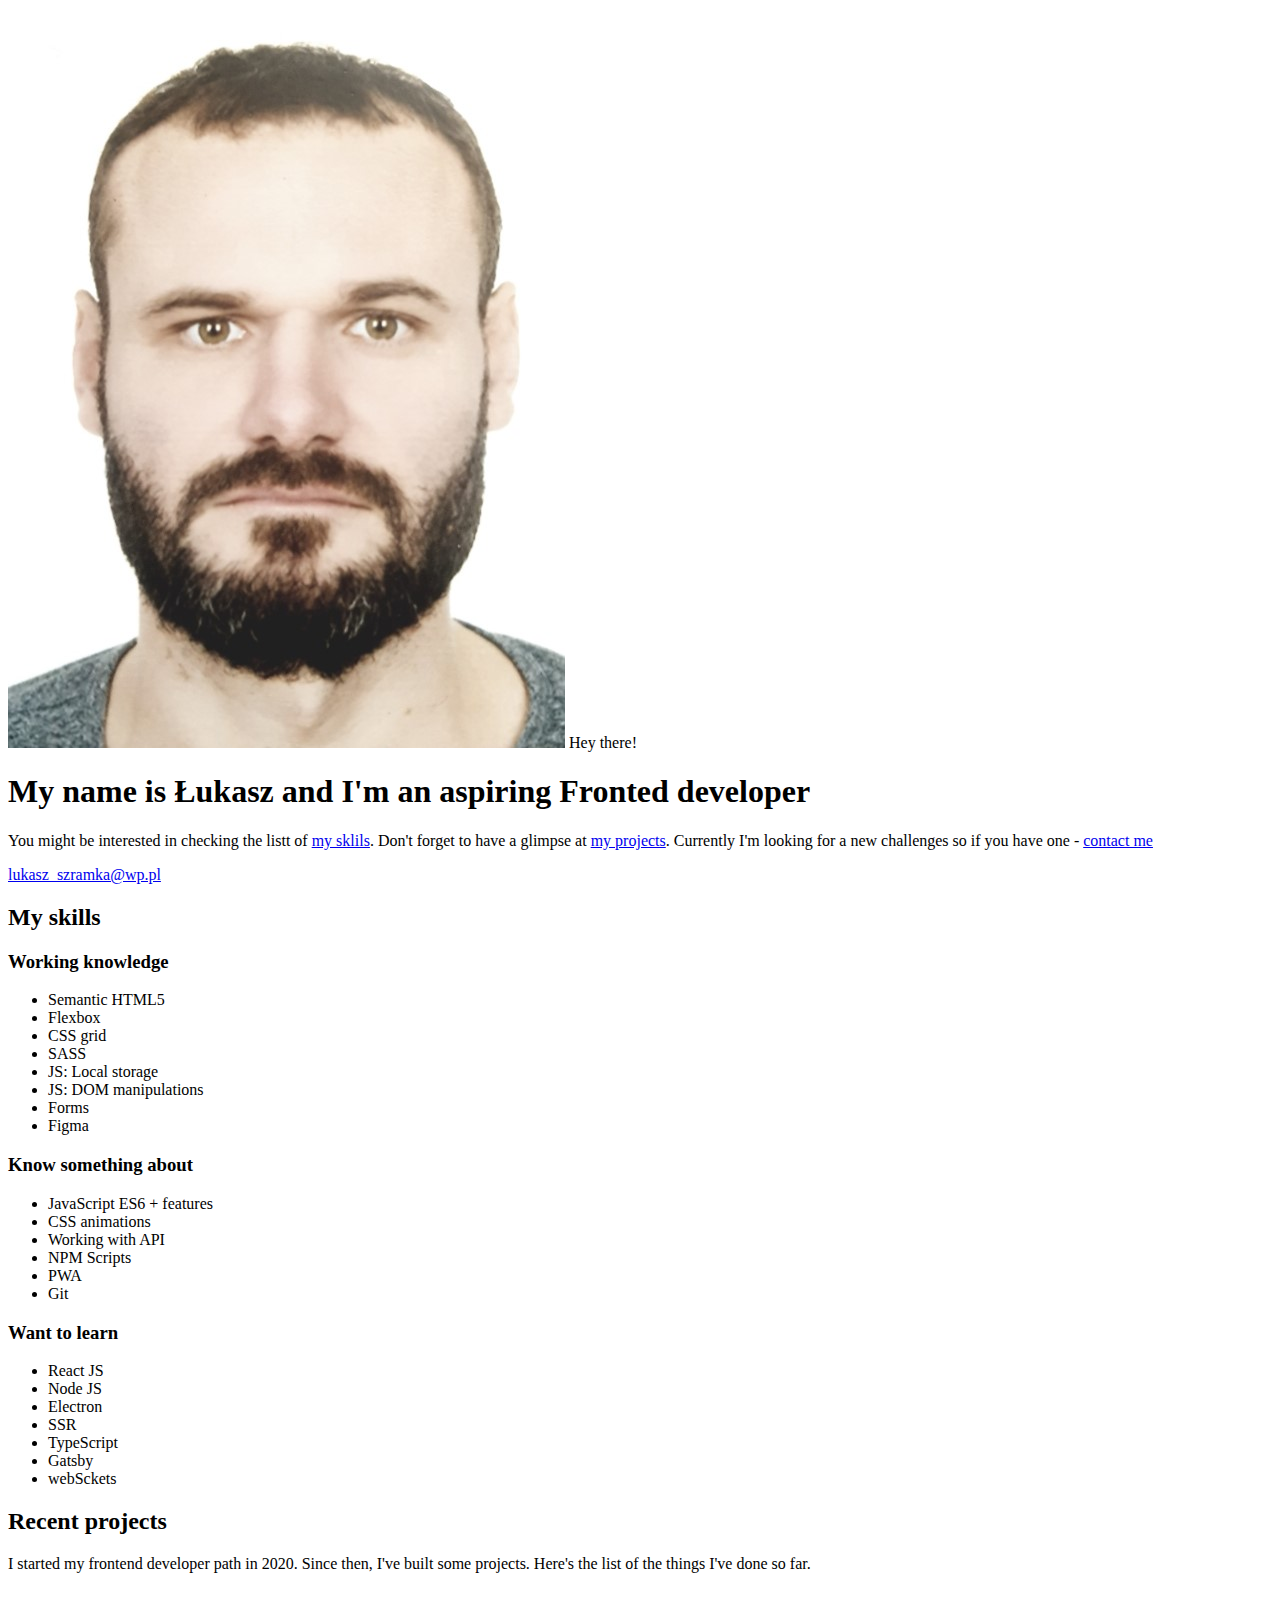
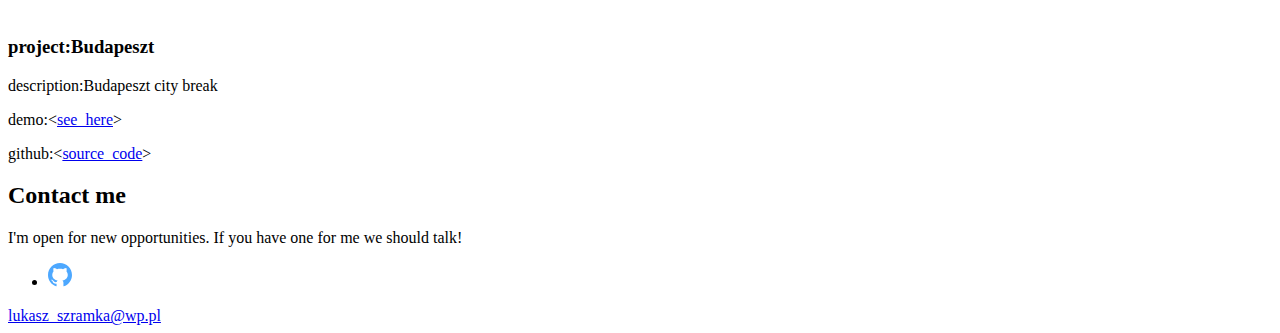
==== src/pages/index.html @ 0058a01d "I added mobile styles in the contact section" ====
<!DOCTYPE html>
<html lang="en">

<head>
  <meta charset="UTF-8" />
  <meta name="viewport" content="width=device-width, initial-scale=1.0" />
  <title>Łukasz Szramka - prtfolio</title>
  <meta name="description" content="Szramka skills & project" />
  <!-- Title -->
  <meta property="og:title" content="Łukasz Szramka - prtfolio" />
  <!-- OPTIONAL description. 2-4 sentences. -->
  <meta property="og:description" content="Szramka skills & project" />
  <!-- full url with http(s) ie. https://maciejkorsan.github.io/my-repo/ -->
  <meta property="og:url" content="https://szramkalukasz.github.io" />
  <!-- full url to the image with http(s) ie. https://maciejkorsan.github.io/my-repo/assets/img/fb.png. Facebook suggests at least 1200 x 630. -->
  <meta property="og:image" content="https://maciejkorsan.com/wtf-gulp-starter/assets/img/cover.png" />
</head>

<body>
  <main>
    <section class="hero">
      <div class="hero__image-container">
        <img src="../assets/img/Łukasz.jpg" class="hero__image" alt="Łukasz photo">
        <span class="hero__hello">Hey there!</span>
      </div>
      <div class="hero__description">
        <h1 class="hero__header">
          My name is Łukasz and I'm an aspiring <span class="hero__special">Fronted developer</span>
        </h1>
        <p class="hero__paragraph">
          You might be interested in checking the listt of <a class="hero__link" href="#skills">my sklils</a>. Don't
          forget to have a
          glimpse at <a class="hero__link" href="#project">my projects</a>. Currently I'm looking for a new challenges
          so if you have one -
          <a class="hero__link" href="#contact">contact me</a>
        </p>
        <a class="hero__contact" href="mailto:lukasz_szramk@wp.pl">lukasz_szramka@wp.pl</a>
      </div>
    </section>
    <section class="skills" id="skills">
      <h2 class="skills__header">My skills</h2>
      <article class="skills-section">
        <h3 class="skills-section__header">Working knowledge</h3>
        <ul class="skills-list">
          <li class="skills-list__item">Semantic HTML5</li>
          <li class="skills-list__item">Flexbox</li>
          <li class="skills-list__item">CSS grid</li>
          <li class="skills-list__item">SASS</li>
          <li class="skills-list__item">JS: Local storage</li>
          <li class="skills-list__item">JS: DOM manipulations</li>
          <li class="skills-list__item">Forms</li>
          <li class="skills-list__item">Figma</li>
        </ul>
      </article>
      <article class="skills-section">
        <h3 class="skills-section__header">Know something about</h3>
        <ul class="skills-list skills-list--blue">
          <li class="skills-list__item">JavaScript ES6 + features</li>
          <li class="skills-list__item">CSS animations</li>
          <li class="skills-list__item">Working with API</li>
          <li class="skills-list__item">NPM Scripts</li>
          <li class="skills-list__item">PWA</li>
          <li class="skills-list__item">Git</li>
        </ul>
      </article>
      <article class="skills-section">
        <h3 class="skills-section__header">Want to learn</h3>
        <ul class="skills-list skills-list--dot">
          <li class="skills-list__item">React JS</li>
          <li class="skills-list__item">Node JS</li>
          <li class="skills-list__item">Electron</li>
          <li class="skills-list__item">SSR</li>
          <li class="skills-list__item">TypeScript</li>
          <li class="skills-list__item">Gatsby</li>
          <li class="skills-list__item">webSckets</li>
        </ul>
      </article>
    </section>
    <section class="projects" id="projects">
      <h2 class="projects__header">Recent projects</h2>
      <p class="projects__description">I started my frontend developer path in 2020. Since then, I've built some
        projects. Here's the list of the things I've done so far.
      </p>
      <div class="projects-grid">
        <article class="project">
          <div class="project__window">
            <span class="project__circle"></span>
            <span class="project__circle"></span>
            <span class="project__circle"></span>
          </div>
          <div class="project__content">
            <img src="../assets/img/Github Icon.svg" alt="">
            <h3 class="project__grid project__title">
              <span class="project__label">project:</span><span>Budapeszt</span>
            </h3>
            <p class="project__grid">
              <span class="project__label">description:</span><span>Budapeszt city break</span>
            </p>
            <p class="project__grid">
              <span class="project__label">demo:</span><span>&lt;<a class="project__link" href="#" title="Budapeszt - demo">see_here</a>&gt;</span>
            </p>
            <p class="project__grid">
              <span class="project__label">github:</span><span>&lt;<a class="project__link" href="#" title="Budapeszt - code">source_code</a>&gt;</span>
            </p>
          </div>
        </article>
      </div>
    </section>
    <section class="contact" id="contact">
      <h2 class="contact__header">Contact me</h2>
      <p class="contact__description">I'm open for new opportunities. If you have one for me we should talk!
      </p>
      <div class="contact__links">
        <ul class="socials">
          <li class="socials__item">
            <a class="socials__link" href="https://github.com/szramkalukasz"><img class="socials__icon" src="../assets/img/Github-blue.svg" alt="Szramka Łukasz github"></a>
          </li>
        </ul>
        <a class="contact__mail" href="mailto:lukasz_szramk@wp.pl">lukasz_szramka@wp.pl</a>
      </div>
    </section>
  </main>
</body>

</html>
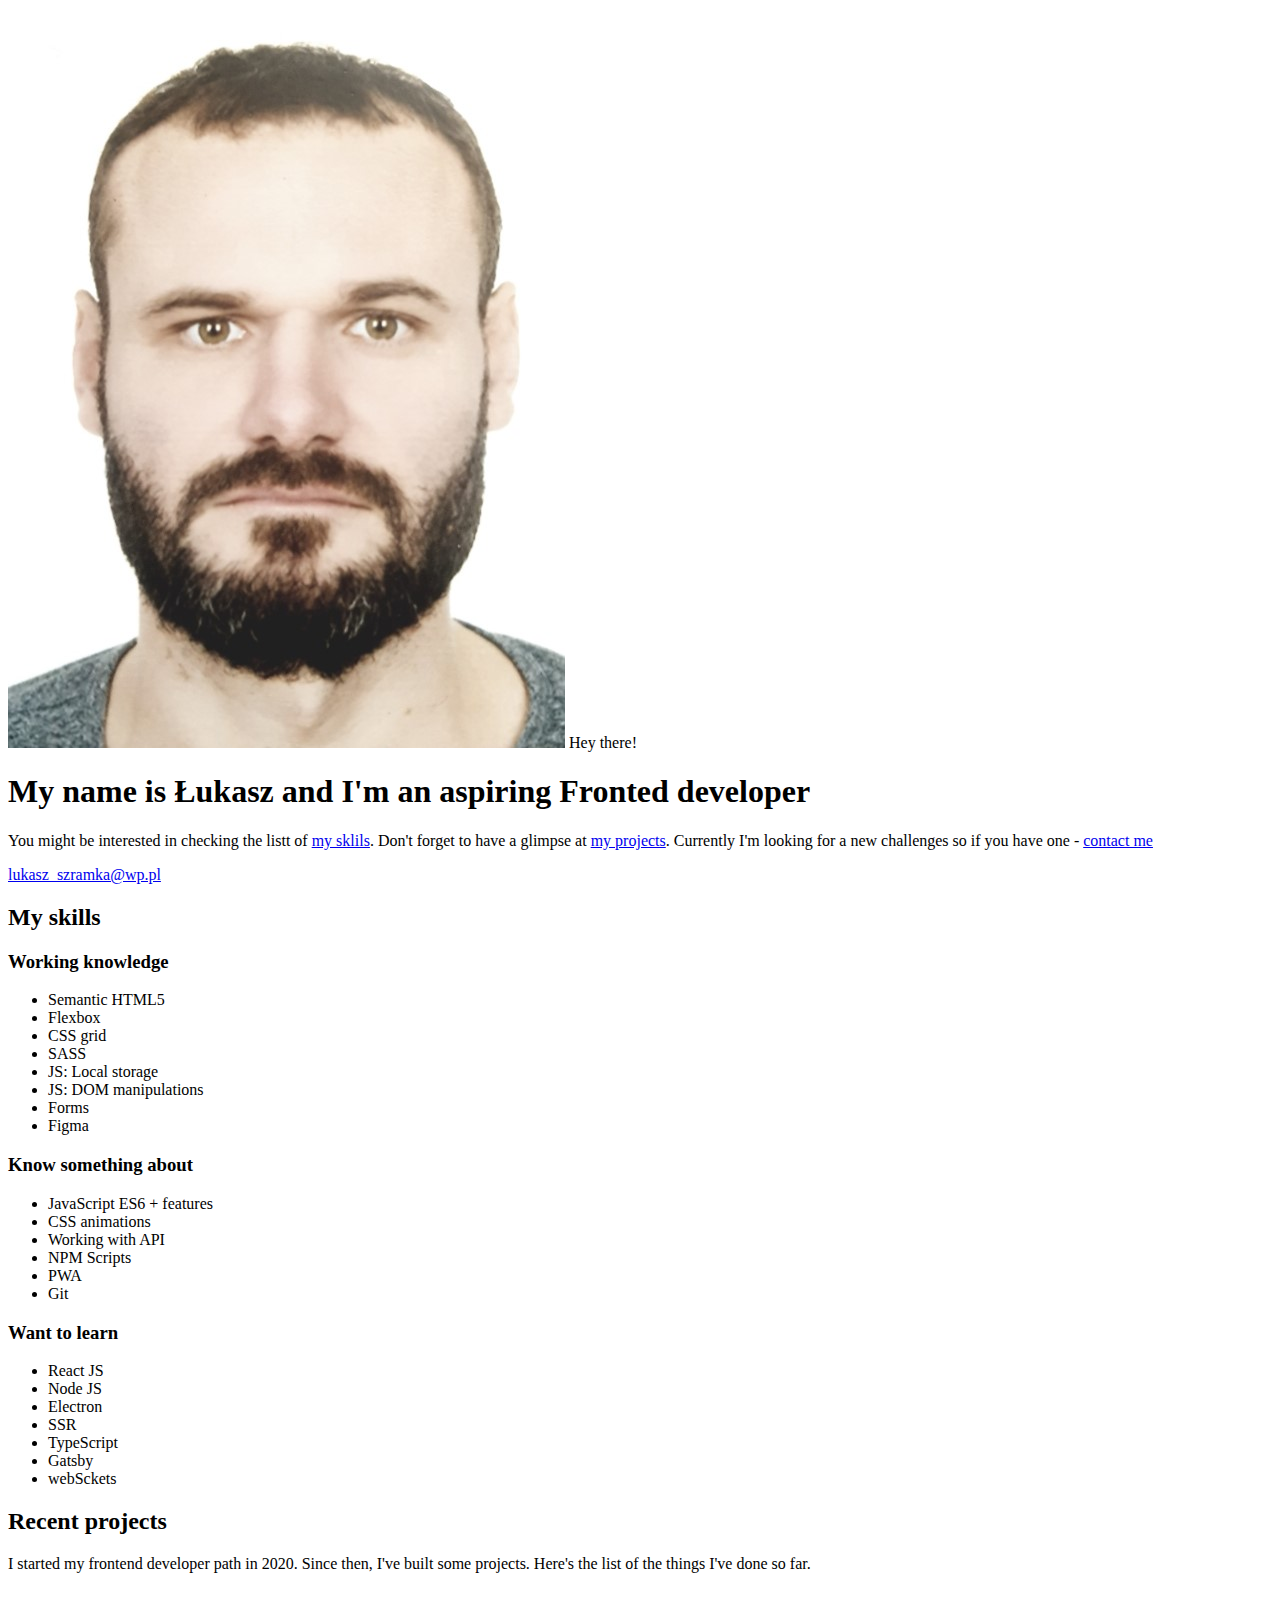
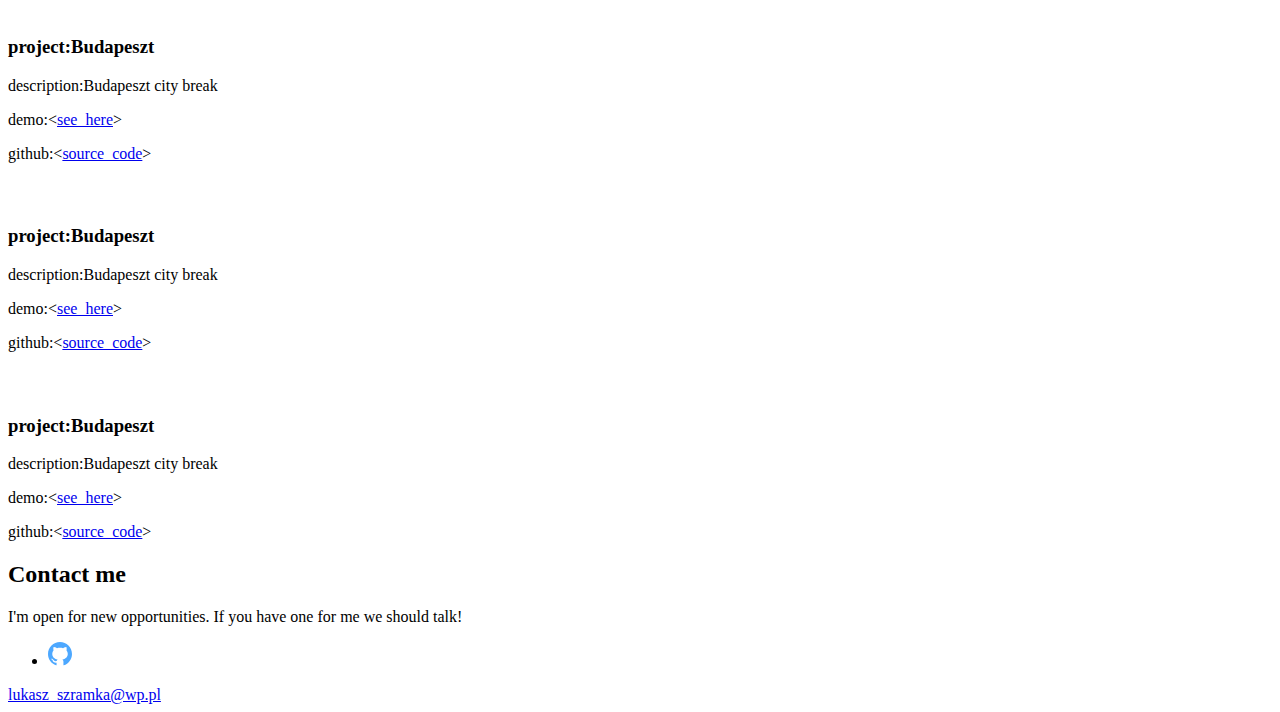
==== commit 7f7e7a63: "I added desktop styles in the hero section" ====
--- a/src/pages/index.html
+++ b/src/pages/index.html
@@ -21,7 +21,7 @@
     <section class="hero">
       <div class="hero__image-container">
         <img src="../assets/img/Łukasz.jpg" class="hero__image" alt="Łukasz photo">
-        <span class="hero__hello">Hey there!</span>
+        <span class="hero__bubble"><span class="hero__hello">Hey there!</span></span>
       </div>
       <div class="hero__description">
         <h1 class="hero__header">
@@ -104,6 +104,50 @@
             </p>
           </div>
         </article>
+        <article class="project">
+          <div class="project__window">
+            <span class="project__circle"></span>
+            <span class="project__circle"></span>
+            <span class="project__circle"></span>
+          </div>
+          <div class="project__content">
+            <img src="../assets/img/Github Icon.svg" alt="">
+            <h3 class="project__grid project__title">
+              <span class="project__label">project:</span><span>Budapeszt</span>
+            </h3>
+            <p class="project__grid">
+              <span class="project__label">description:</span><span>Budapeszt city break</span>
+            </p>
+            <p class="project__grid">
+              <span class="project__label">demo:</span><span>&lt;<a class="project__link" href="#" title="Budapeszt - demo">see_here</a>&gt;</span>
+            </p>
+            <p class="project__grid">
+              <span class="project__label">github:</span><span>&lt;<a class="project__link" href="#" title="Budapeszt - code">source_code</a>&gt;</span>
+            </p>
+          </div>
+        </article>
+        <article class="project">
+          <div class="project__window">
+            <span class="project__circle"></span>
+            <span class="project__circle"></span>
+            <span class="project__circle"></span>
+          </div>
+          <div class="project__content">
+            <img src="../assets/img/Github Icon.svg" alt="">
+            <h3 class="project__grid project__title">
+              <span class="project__label">project:</span><span>Budapeszt</span>
+            </h3>
+            <p class="project__grid">
+              <span class="project__label">description:</span><span>Budapeszt city break</span>
+            </p>
+            <p class="project__grid">
+              <span class="project__label">demo:</span><span>&lt;<a class="project__link" href="#" title="Budapeszt - demo">see_here</a>&gt;</span>
+            </p>
+            <p class="project__grid">
+              <span class="project__label">github:</span><span>&lt;<a class="project__link" href="#" title="Budapeszt - code">source_code</a>&gt;</span>
+            </p>
+          </div>
+        </article>
       </div>
     </section>
     <section class="contact" id="contact">
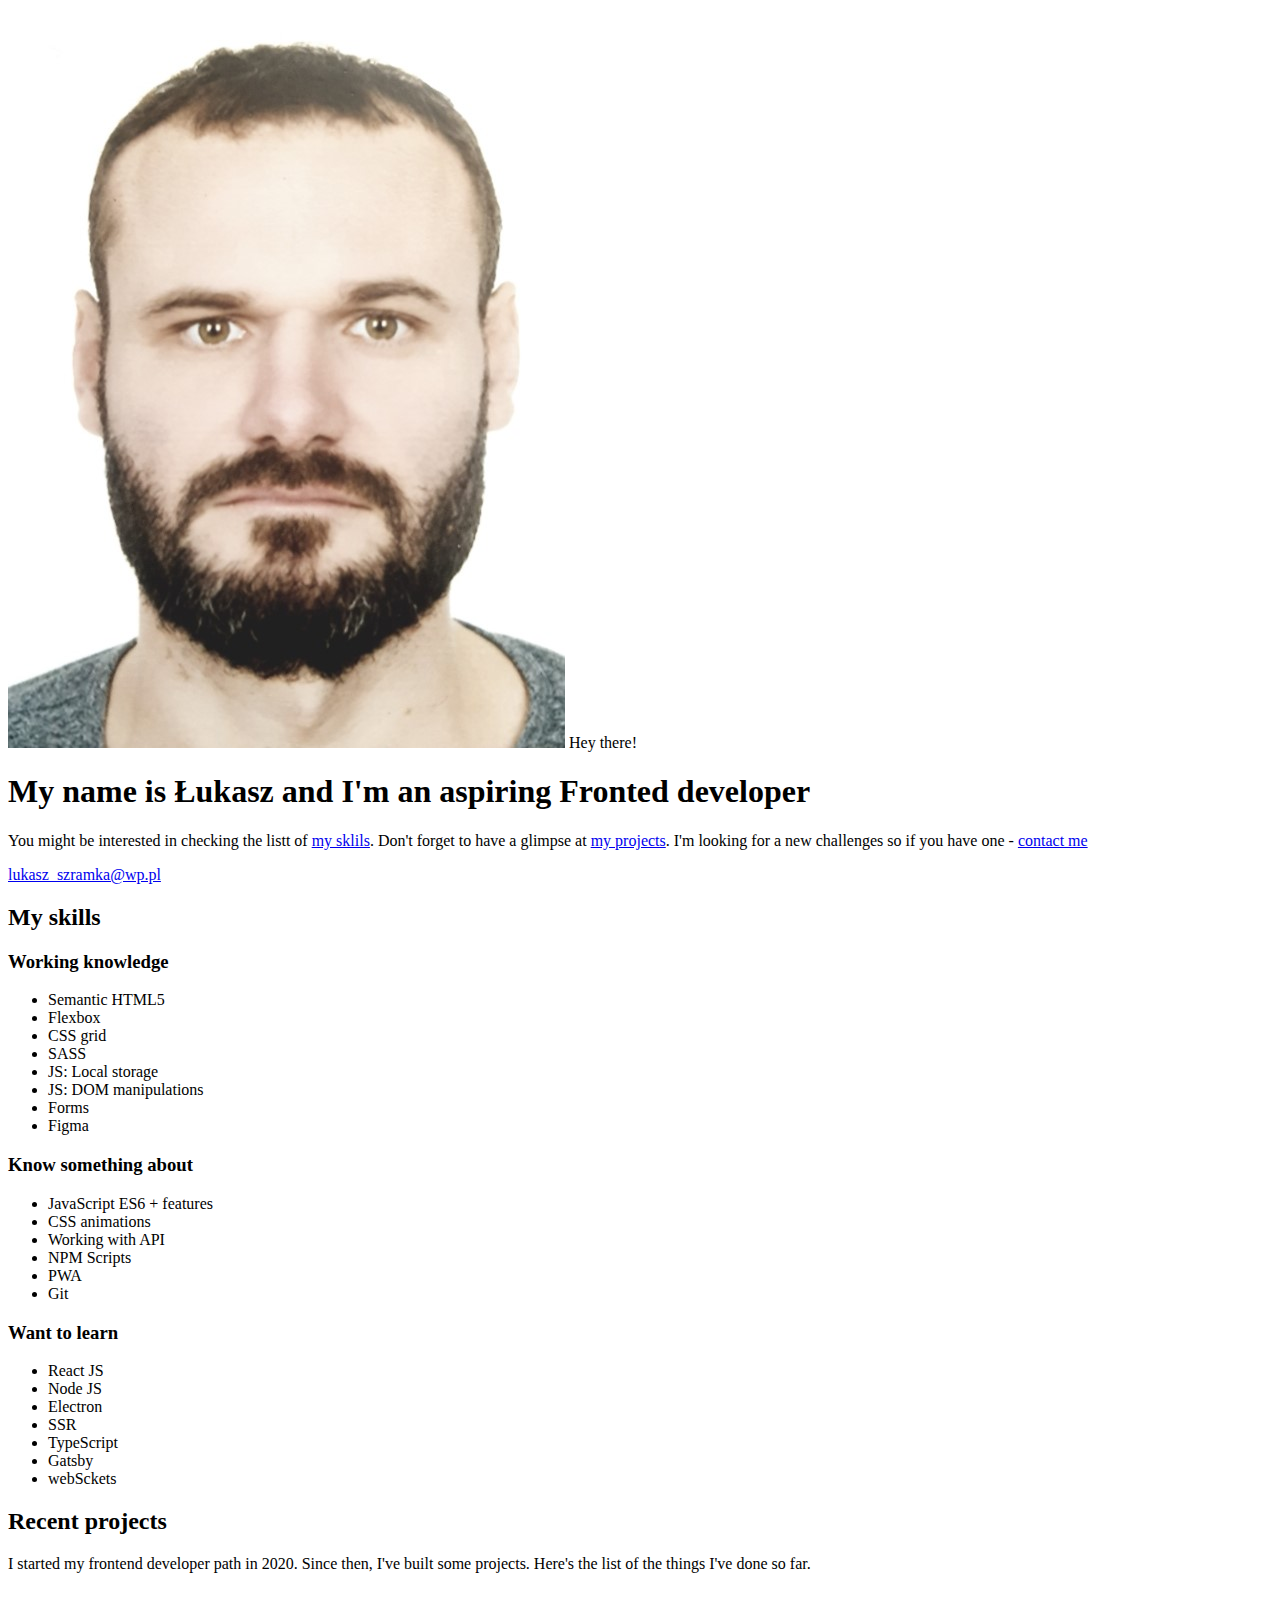
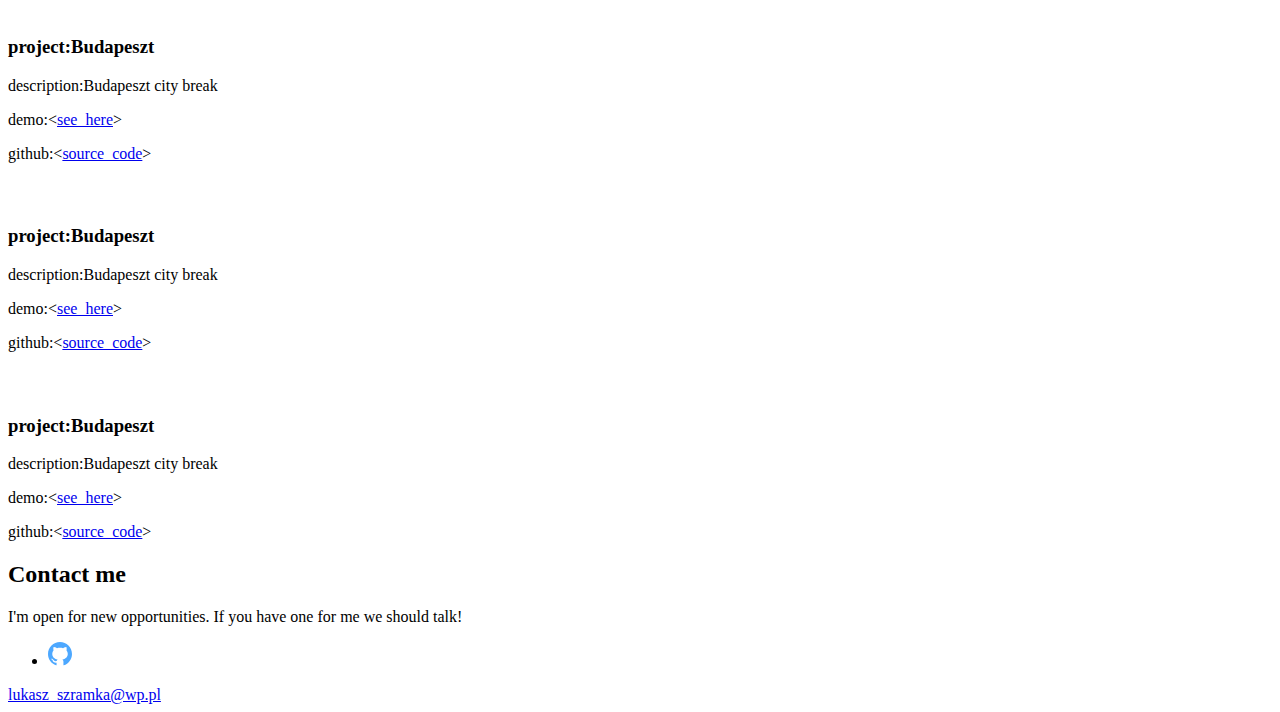
==== commit 92077b86: "feat: mobile & desktop corrections" ====
--- a/src/pages/index.html
+++ b/src/pages/index.html
@@ -30,7 +30,7 @@
         <p class="hero__paragraph">
           You might be interested in checking the listt of <a class="hero__link" href="#skills">my sklils</a>. Don't
           forget to have a
-          glimpse at <a class="hero__link" href="#project">my projects</a>. Currently I'm looking for a new challenges
+          glimpse at <a class="hero__link" href="#project">my projects</a>. I'm looking for a new challenges
           so if you have one -
           <a class="hero__link" href="#contact">contact me</a>
         </p>
@@ -39,44 +39,46 @@
     </section>
     <section class="skills" id="skills">
       <h2 class="skills__header">My skills</h2>
-      <article class="skills-section">
-        <h3 class="skills-section__header">Working knowledge</h3>
-        <ul class="skills-list">
-          <li class="skills-list__item">Semantic HTML5</li>
-          <li class="skills-list__item">Flexbox</li>
-          <li class="skills-list__item">CSS grid</li>
-          <li class="skills-list__item">SASS</li>
-          <li class="skills-list__item">JS: Local storage</li>
-          <li class="skills-list__item">JS: DOM manipulations</li>
-          <li class="skills-list__item">Forms</li>
-          <li class="skills-list__item">Figma</li>
-        </ul>
-      </article>
-      <article class="skills-section">
-        <h3 class="skills-section__header">Know something about</h3>
-        <ul class="skills-list skills-list--blue">
-          <li class="skills-list__item">JavaScript ES6 + features</li>
-          <li class="skills-list__item">CSS animations</li>
-          <li class="skills-list__item">Working with API</li>
-          <li class="skills-list__item">NPM Scripts</li>
-          <li class="skills-list__item">PWA</li>
-          <li class="skills-list__item">Git</li>
-        </ul>
-      </article>
-      <article class="skills-section">
-        <h3 class="skills-section__header">Want to learn</h3>
-        <ul class="skills-list skills-list--dot">
-          <li class="skills-list__item">React JS</li>
-          <li class="skills-list__item">Node JS</li>
-          <li class="skills-list__item">Electron</li>
-          <li class="skills-list__item">SSR</li>
-          <li class="skills-list__item">TypeScript</li>
-          <li class="skills-list__item">Gatsby</li>
-          <li class="skills-list__item">webSckets</li>
-        </ul>
-      </article>
+      <div class="skills__columns">
+        <article class="skills-section">
+          <h3 class="skills-section__header">Working knowledge</h3>
+          <ul class="skills-list">
+            <li class="skills-list__item">Semantic HTML5</li>
+            <li class="skills-list__item">Flexbox</li>
+            <li class="skills-list__item">CSS grid</li>
+            <li class="skills-list__item">SASS</li>
+            <li class="skills-list__item">JS: Local storage</li>
+            <li class="skills-list__item">JS: DOM manipulations</li>
+            <li class="skills-list__item">Forms</li>
+            <li class="skills-list__item">Figma</li>
+          </ul>
+        </article>
+        <article class="skills-section">
+          <h3 class="skills-section__header">Know something about</h3>
+          <ul class="skills-list skills-list--blue">
+            <li class="skills-list__item">JavaScript ES6 + features</li>
+            <li class="skills-list__item">CSS animations</li>
+            <li class="skills-list__item">Working with API</li>
+            <li class="skills-list__item">NPM Scripts</li>
+            <li class="skills-list__item">PWA</li>
+            <li class="skills-list__item">Git</li>
+          </ul>
+        </article>
+        <article class="skills-section">
+          <h3 class="skills-section__header">Want to learn</h3>
+          <ul class="skills-list skills-list--dot">
+            <li class="skills-list__item">React JS</li>
+            <li class="skills-list__item">Node JS</li>
+            <li class="skills-list__item">Electron</li>
+            <li class="skills-list__item">SSR</li>
+            <li class="skills-list__item">TypeScript</li>
+            <li class="skills-list__item">Gatsby</li>
+            <li class="skills-list__item">webSckets</li>
+          </ul>
+        </article>
+      </div>
     </section>
-    <section class="projects" id="projects">
+    <section class="projects" id="project">
       <h2 class="projects__header">Recent projects</h2>
       <p class="projects__description">I started my frontend developer path in 2020. Since then, I've built some
         projects. Here's the list of the things I've done so far.
@@ -93,7 +95,7 @@
             <h3 class="project__grid project__title">
               <span class="project__label">project:</span><span>Budapeszt</span>
             </h3>
-            <p class="project__grid">
+            <p class="project__grid project__grid--description">
               <span class="project__label">description:</span><span>Budapeszt city break</span>
             </p>
             <p class="project__grid">
@@ -115,7 +117,7 @@
             <h3 class="project__grid project__title">
               <span class="project__label">project:</span><span>Budapeszt</span>
             </h3>
-            <p class="project__grid">
+            <p class="project__grid project__grid--description">
               <span class="project__label">description:</span><span>Budapeszt city break</span>
             </p>
             <p class="project__grid">
@@ -137,7 +139,7 @@
             <h3 class="project__grid project__title">
               <span class="project__label">project:</span><span>Budapeszt</span>
             </h3>
-            <p class="project__grid">
+            <p class="project__grid project__grid--description">
               <span class="project__label">description:</span><span>Budapeszt city break</span>
             </p>
             <p class="project__grid">
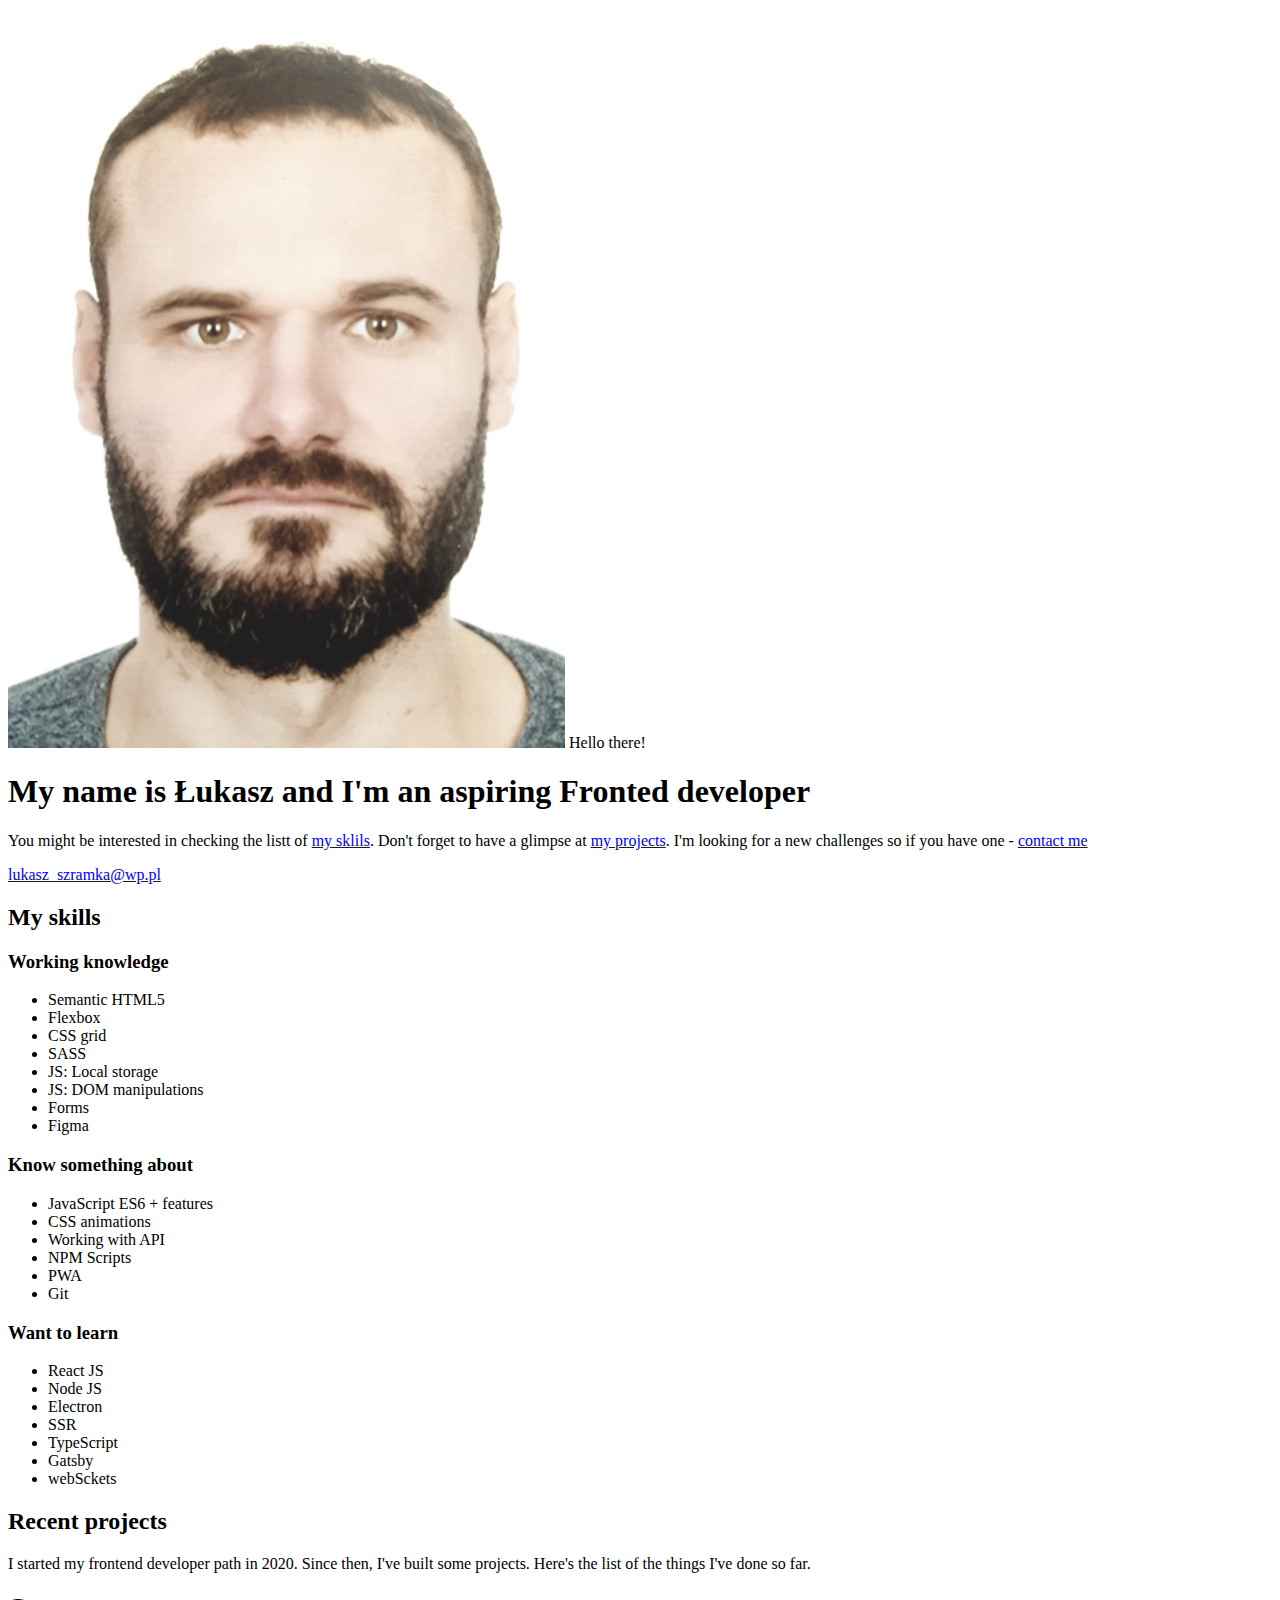
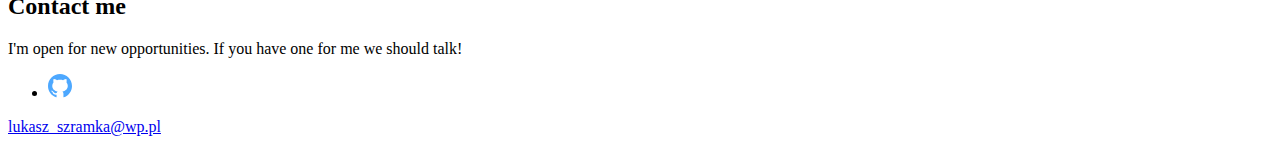
==== commit d76369f4: "feat: fix for github icon, js loading of repositories, links in new tab" ====
--- a/src/pages/index.html
+++ b/src/pages/index.html
@@ -21,7 +21,7 @@
     <section class="hero">
       <div class="hero__image-container">
         <img src="../assets/img/Łukasz.jpg" class="hero__image" alt="Łukasz photo">
-        <span class="hero__bubble"><span class="hero__hello">Hey there!</span></span>
+        <span class="hero__bubble"><span class="hero__hello">Hello there!</span></span>
       </div>
       <div class="hero__description">
         <h1 class="hero__header">
@@ -83,73 +83,8 @@
       <p class="projects__description">I started my frontend developer path in 2020. Since then, I've built some
         projects. Here's the list of the things I've done so far.
       </p>
-      <div class="projects-grid">
-        <article class="project">
-          <div class="project__window">
-            <span class="project__circle"></span>
-            <span class="project__circle"></span>
-            <span class="project__circle"></span>
-          </div>
-          <div class="project__content">
-            <img src="../assets/img/Github Icon.svg" alt="">
-            <h3 class="project__grid project__title">
-              <span class="project__label">project:</span><span>Budapeszt</span>
-            </h3>
-            <p class="project__grid project__grid--description">
-              <span class="project__label">description:</span><span>Budapeszt city break</span>
-            </p>
-            <p class="project__grid">
-              <span class="project__label">demo:</span><span>&lt;<a class="project__link" href="#" title="Budapeszt - demo">see_here</a>&gt;</span>
-            </p>
-            <p class="project__grid">
-              <span class="project__label">github:</span><span>&lt;<a class="project__link" href="#" title="Budapeszt - code">source_code</a>&gt;</span>
-            </p>
-          </div>
-        </article>
-        <article class="project">
-          <div class="project__window">
-            <span class="project__circle"></span>
-            <span class="project__circle"></span>
-            <span class="project__circle"></span>
-          </div>
-          <div class="project__content">
-            <img src="../assets/img/Github Icon.svg" alt="">
-            <h3 class="project__grid project__title">
-              <span class="project__label">project:</span><span>Budapeszt</span>
-            </h3>
-            <p class="project__grid project__grid--description">
-              <span class="project__label">description:</span><span>Budapeszt city break</span>
-            </p>
-            <p class="project__grid">
-              <span class="project__label">demo:</span><span>&lt;<a class="project__link" href="#" title="Budapeszt - demo">see_here</a>&gt;</span>
-            </p>
-            <p class="project__grid">
-              <span class="project__label">github:</span><span>&lt;<a class="project__link" href="#" title="Budapeszt - code">source_code</a>&gt;</span>
-            </p>
-          </div>
-        </article>
-        <article class="project">
-          <div class="project__window">
-            <span class="project__circle"></span>
-            <span class="project__circle"></span>
-            <span class="project__circle"></span>
-          </div>
-          <div class="project__content">
-            <img src="../assets/img/Github Icon.svg" alt="">
-            <h3 class="project__grid project__title">
-              <span class="project__label">project:</span><span>Budapeszt</span>
-            </h3>
-            <p class="project__grid project__grid--description">
-              <span class="project__label">description:</span><span>Budapeszt city break</span>
-            </p>
-            <p class="project__grid">
-              <span class="project__label">demo:</span><span>&lt;<a class="project__link" href="#" title="Budapeszt - demo">see_here</a>&gt;</span>
-            </p>
-            <p class="project__grid">
-              <span class="project__label">github:</span><span>&lt;<a class="project__link" href="#" title="Budapeszt - code">source_code</a>&gt;</span>
-            </p>
-          </div>
-        </article>
+      <div class="projects-grid projects-grid--js">
+
       </div>
     </section>
     <section class="contact" id="contact">
@@ -159,7 +94,7 @@
       <div class="contact__links">
         <ul class="socials">
           <li class="socials__item">
-            <a class="socials__link" href="https://github.com/szramkalukasz"><img class="socials__icon" src="../assets/img/Github-blue.svg" alt="Szramka Łukasz github"></a>
+            <a class="socials__link" href="https://github.com/szramkalukasz"><img class="socials__icon" src="../assets/img/Github-blue.svg" alt="Szramka Łukasz github" rel="noopener noreferrer" target="_blank"></a>
           </li>
         </ul>
         <a class="contact__mail" href="mailto:lukasz_szramk@wp.pl">lukasz_szramka@wp.pl</a>
